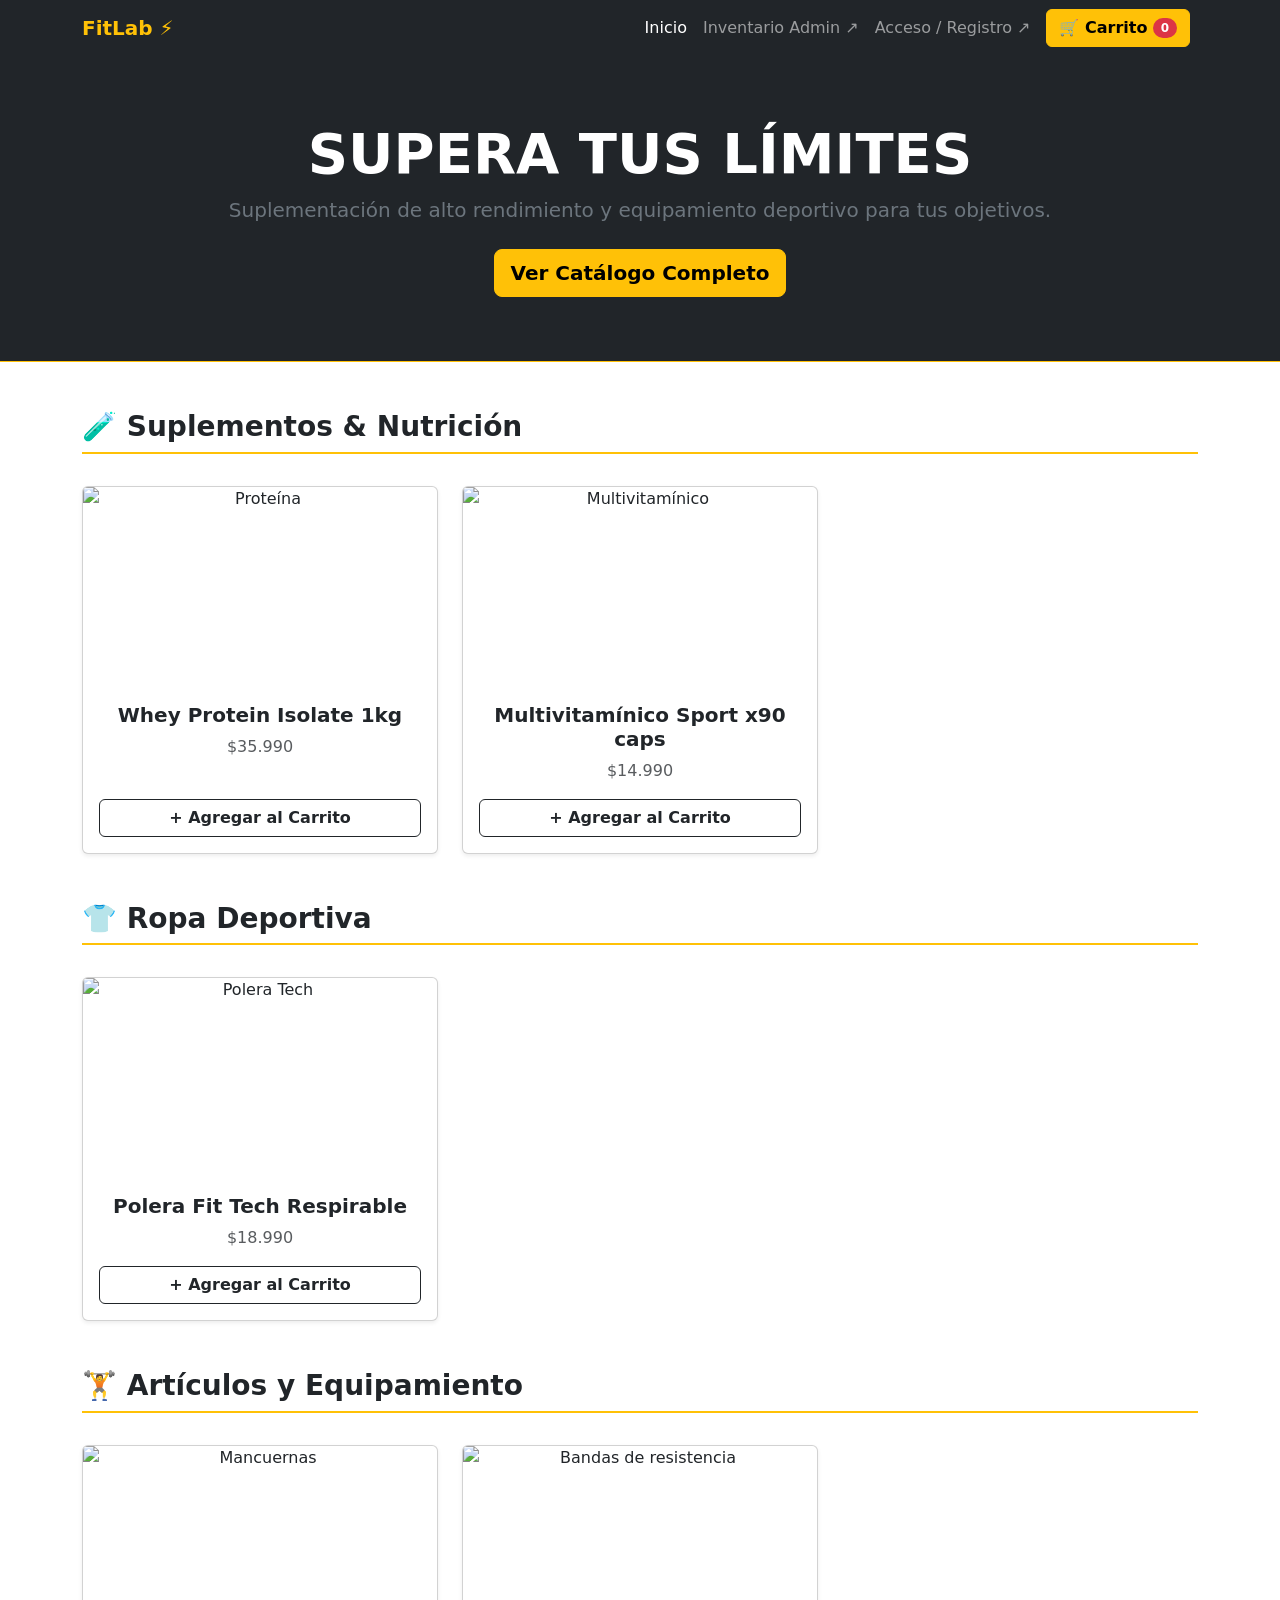
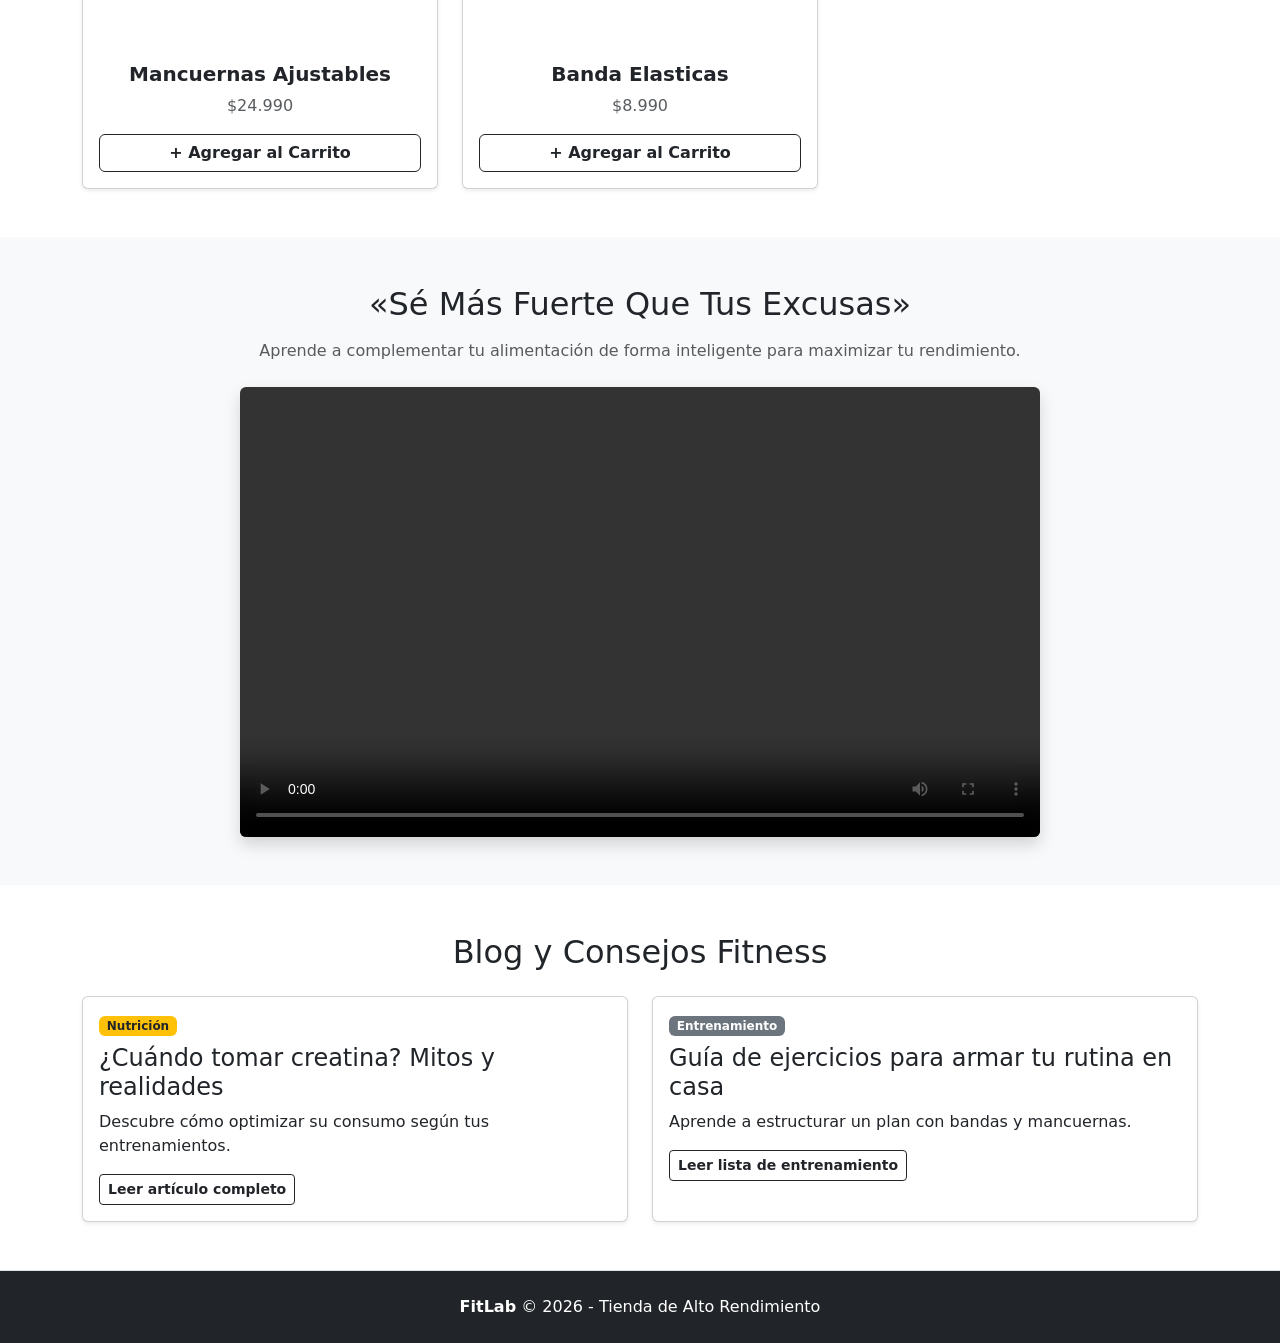
==== index.html @ 2abd2642 "pagina principal index" ====
<!DOCTYPE html>
<html lang="es">
<head>
  <meta charset="UTF-8">
  <meta name="viewport" content="width=device-width, initial-scale=1.0">
  <title>FitLab - Suplementos y Equipamiento Deportivo</title>
  <link href="https://cdn.jsdelivr.net/npm/bootstrap@5.3.0/dist/css/bootstrap.min.css" rel="stylesheet">
  <link rel="stylesheet" href="estilos.css">
</head>
<body>

  <!-- BARRA DE NAVEGACIÓN -->
  <header class="sticky-top">
    <nav class="navbar navbar-expand-lg navbar-dark bg-dark">
      <div class="container">
        <a class="navbar-brand fw-bold text-warning" href="index.html">FitLab ⚡</a>
        
        <div class="d-flex align-items-center order-lg-last ms-2">
          <button class="btn btn-warning position-relative fw-bold me-2" data-bs-toggle="modal" data-bs-target="#modalCarrito">
            🛒 Carrito <span id="contadorCarrito" class="badge bg-danger rounded-pill">0</span>
          </button>
        </div>

        <button class="navbar-toggler" type="button" data-bs-toggle="collapse" data-bs-target="#menuNavegacion">
          <span class="navbar-toggler-icon"></span>
        </button>

        <div class="collapse navbar-collapse" id="menuNavegacion">
          <ul class="navbar-nav ms-auto">
            <li class="nav-item"><a class="nav-link active" href="index.html">Inicio</a></li>
            <li class="nav-item"><a class="nav-link" href="admin.html" target="_blank">Inventario Admin ↗</a></li>
            <li class="nav-item"><a class="nav-link" href="contacto.html" target="_blank">Acceso / Registro ↗</a></li>
          </ul>
        </div>
      </div>
    </nav>
  </header>

  <main>
    <!-- BANNER PRINCIPAL -->
    <section class="bg-dark text-white text-center py-5 border-bottom border-warning">
      <div class="container my-3">
        <h1 class="display-4 fw-bold">SUPERA TUS LÍMITES</h1>
        <p class="lead text-secondary">Suplementación de alto rendimiento y equipamiento deportivo para tus objetivos.</p>
        <a href="#catalogo" class="btn btn-warning btn-lg fw-bold mt-2">Ver Catálogo Completo</a>
      </div>
    </section>

    <!-- CATÁLOGO ESTRUCTURADO POR CATEGORÍAS -->
    <section id="catalogo" class="container my-5">
      
      <!-- CATEGORÍA 1: SUPLEMENTOS -->
      <div class="mb-5">
        <h3 class="border-bottom border-2 border-warning pb-2 fw-bold text-dark">🧪 Suplementos & Nutrición</h3>
        <div class="row g-4 mt-1">
          <div class="col-md-4">
            <div class="card h-100 shadow-sm text-center">
              <img src="https://encrypted-tbn0.gstatic.com/images?q=tbn:ANd9GcQ3DtXcfK0dfOp_JgwBEclpJKGkuHUFz30SFo-NRhfrbA&s" class="card-img-top" style="height: 200px; object-fit: cover;" alt="Proteína">
              <div class="card-body d-flex flex-column">
                <h5 class="card-title fw-bold">Whey Protein Isolate 1kg</h5>
                <p class="card-text text-muted">$35.990</p>
                <button type="button" class="btn btn-outline-dark mt-auto fw-bold" onclick="agregarAlCarrito('Whey Protein Isolate 1kg', 35990)">+ Agregar al Carrito</button>
              </div>
            </div>
          </div>

          <div class="col-md-4">
            <div class="card h-100 shadow-sm text-center">
              <img src="https://encrypted-tbn0.gstatic.com/images?q=tbn:ANd9GcQSKsHjhHWPt-1_piMyzGfbk8ulFjFFsrarSpPccMQjFA&s" class="card-img-top" style="height: 200px; object-fit: cover;" alt="Multivitamínico">
              <div class="card-body d-flex flex-column">
                <h5 class="card-title fw-bold">Multivitamínico Sport x90 caps</h5>
                <p class="card-text text-muted">$14.990</p>
                <button type="button" class="btn btn-outline-dark mt-auto fw-bold" onclick="agregarAlCarrito('Multivitamínico Sport x90 caps', 14990)">+ Agregar al Carrito</button>
              </div>
            </div>
          </div>
        </div>
      </div>

      <!-- CATEGORÍA 2: ROPA DEPORTIVA -->
      <div class="mb-5">
        <h3 class="border-bottom border-2 border-warning pb-2 fw-bold text-dark">👕 Ropa Deportiva</h3>
        <div class="row g-4 mt-1">
          <div class="col-md-4">
            <div class="card h-100 shadow-sm text-center">
              <img src="https://encrypted-tbn0.gstatic.com/images?q=tbn:ANd9GcQh8LLamIJb3T5xc6M9GesXdYrQ4Yxww78-gfzJeJhRVA&s=10" class="card-img-top" style="height: 200px; object-fit: cover;" alt="Polera Tech">
              <div class="card-body d-flex flex-column">
                <h5 class="card-title fw-bold">Polera Fit Tech Respirable</h5>
                <p class="card-text text-muted">$18.990</p>
                <button type="button" class="btn btn-outline-dark mt-auto fw-bold" onclick="agregarAlCarrito('Polera Fit Tech Respirable', 18990)">+ Agregar al Carrito</button>
              </div>
            </div>
          </div>
        </div>
      </div>

      <!-- CATEGORÍA 3: ARTÍCULOS Y EQUIPAMIENTO -->
      <div class="mb-5">
        <h3 class="border-bottom border-2 border-warning pb-2 fw-bold text-dark">🏋️ Artículos y Equipamiento</h3>
        <div class="row g-4 mt-1">
          <div class="col-md-4">
            <div class="card h-100 shadow-sm text-center">
              <img src="https://encrypted-tbn0.gstatic.com/images?q=tbn:ANd9GcQpKcszuhTHQ_EmpK_VbNjl6b6m8hwo1CrJa8etzljhJZ6BGI9QfKmuaTNL&s=10" class="card-img-top" style="height: 200px; object-fit: cover;" alt="Mancuernas">
              <div class="card-body d-flex flex-column">
                <h5 class="card-title fw-bold">Mancuernas Ajustables</h5>
                <p class="card-text text-muted">$24.990</p>
                <button type="button" class="btn btn-outline-dark mt-auto fw-bold" onclick="agregarAlCarrito('Mancuernas Ajustables', 24990)">+ Agregar al Carrito</button>
              </div>
            </div>
          </div>

          <div class="col-md-4">
            <div class="card h-100 shadow-sm text-center">
              <img src="https://encrypted-tbn2.gstatic.com/shopping?q=tbn:ANd9GcQlq8yjCNd8DN6vzNfEqVK5a_1m1zzNufAS0HMdv0c6SbS5mLOw-gEHQORoLAT_-0lL0MBGVAH2o4rLbHAhNaYFud9FGQsfOqqQXYoJMIp4y0tb-DWp7Hhm" class="card-img-top" style="height: 200px; object-fit: cover;" alt="Bandas de resistencia">
              <div class="card-body d-flex flex-column">
                <h5 class="card-title fw-bold">Banda Elasticas</h5>
                <p class="card-text text-muted">$8.990</p>
                <button type="button" class="btn btn-outline-dark mt-auto fw-bold" onclick="agregarAlCarrito('Banda de Resistencia Alta', 8990)">+ Agregar al Carrito</button>
              </div>
            </div>
          </div>
        </div>
      </div>

    </section>

  <!-- SECCIÓN DE VIDEO EDUCATIVO (REPRODUCTOR DIRECTO HTML5) -->
<!-- SECCIÓN DE VIDEO EDUCATIVO LOCAL -->
<section class="bg-light py-5">
  <div class="container text-center">
    <h2 class="mb-3">«Sé Más Fuerte Que Tus Excusas»</h2>
    <p class="text-muted mb-4">Aprende a complementar tu alimentación de forma inteligente para maximizar tu rendimiento.</p>
    
    <div class="ratio ratio-16x9 mx-auto shadow rounded overflow-hidden" style="max-width: 800px;">
      <video controls class="w-100 h-100">
        <source src="167490-837077503_medium.mp4" type="video/mp4">
        Tu navegador no soporta la reproducción de video HTML5.
      </video>
    </div>
  </div>
</section>
    <!-- BLOGS EN MODALES -->
    <section class="container my-5">
      <h2 class="text-center mb-4">Blog y Consejos Fitness</h2>
      <div class="row g-4">
        <article class="col-md-6">
          <div class="card h-100 shadow-sm">
            <div class="card-body">
              <span class="badge bg-warning text-dark mb-2">Nutrición</span>
              <h3 class="card-title h4">¿Cuándo tomar creatina? Mitos y realidades</h3>
              <p class="card-text">Descubre cómo optimizar su consumo según tus entrenamientos.</p>
              <button type="button" class="btn btn-outline-dark btn-sm fw-bold" data-bs-toggle="modal" data-bs-target="#modalBlog1">Leer artículo completo</button>
            </div>
          </div>
        </article>

        <article class="col-md-6">
          <div class="card h-100 shadow-sm">
            <div class="card-body">
              <span class="badge bg-secondary mb-2">Entrenamiento</span>
              <h3 class="card-title h4">Guía de ejercicios para armar tu rutina en casa</h3>
              <p class="card-text">Aprende a estructurar un plan con bandas y mancuernas.</p>
              <button type="button" class="btn btn-outline-dark btn-sm fw-bold" data-bs-toggle="modal" data-bs-target="#modalBlog2">Leer lista de entrenamiento</button>
            </div>
          </div>
        </article>
      </div>
    </section>
  </main>

  <!-- MODALES DEL CARRITO -->
  <div class="modal fade" id="modalCarrito" tabindex="-1">
    <div class="modal-dialog modal-dialog-centered">
      <div class="modal-content">
        <div class="modal-header bg-dark text-white">
          <h5 class="modal-title fw-bold">🛒 Tu Carrito de Compras</h5>
          <button type="button" class="btn-close btn-close-white" data-bs-dismiss="modal"></button>
        </div>
        <div class="modal-body">
          <ul id="listaCarrito" class="list-group mb-3"></ul>
          <div class="d-flex justify-content-between fw-bold h5">
            <span>Total:</span>
            <span id="totalCarrito">$0</span>
          </div>
        </div>
        <div class="modal-footer">
          <button type="button" class="btn btn-secondary" data-bs-dismiss="modal">Seguir Comprando</button>
          <a href="contacto.html" class="btn btn-warning fw-bold">Procesar con Mi Usuario ➔</a>
        </div>
      </div>
    </div>
  </div>

  <!-- MODALES DE BLOG -->
  <div class="modal fade" id="modalBlog1" tabindex="-1">
    <div class="modal-dialog modal-dialog-centered">
      <div class="modal-content">
        <div class="modal-header bg-dark text-white">
          <h5 class="modal-title">¿Cuándo tomar creatina?</h5>
          <button type="button" class="btn-close btn-close-white" data-bs-dismiss="modal"></button>
        </div>
        <div class="modal-body">
          <p><strong>Mito:</strong> "Debes tomarla inmediatamente antes de entrenar".</p>
          <p><strong>Realidad:</strong> Funciona por acumulación muscular. Toma de 3g a 5g diarios todos los días.</p>
        </div>
      </div>
    </div>
  </div>

  <div class="modal fade" id="modalBlog2" tabindex="-1">
    <div class="modal-dialog modal-dialog-centered">
      <div class="modal-content">
        <div class="modal-header bg-dark text-white">
          <h5 class="modal-title">Rutina en Casa</h5>
          <button type="button" class="btn-close btn-close-white" data-bs-dismiss="modal"></button>
        </div>
        <div class="modal-body">
          <ul>
            <li>Sentadillas - 15 repeticiones</li>
            <li>Push-ups - 12 repeticiones</li>
            <li>Remo con banda - 15 repeticiones</li>
            <li>Plancha - 45 segundos</li>
          </ul>
        </div>
      </div>
    </div>
  </div>

  <footer class="bg-dark text-white text-center py-4 border-top">
    <div class="container">
      <p class="mb-0"><strong>FitLab</strong> &copy; 2026 - Tienda de Alto Rendimiento</p>
    </div>
  </footer>

  <script src="https://cdn.jsdelivr.net/npm/bootstrap@5.3.0/dist/js/bootstrap.bundle.min.js"></script>
  <script src="funciones.js"></script>
</body>
</html>
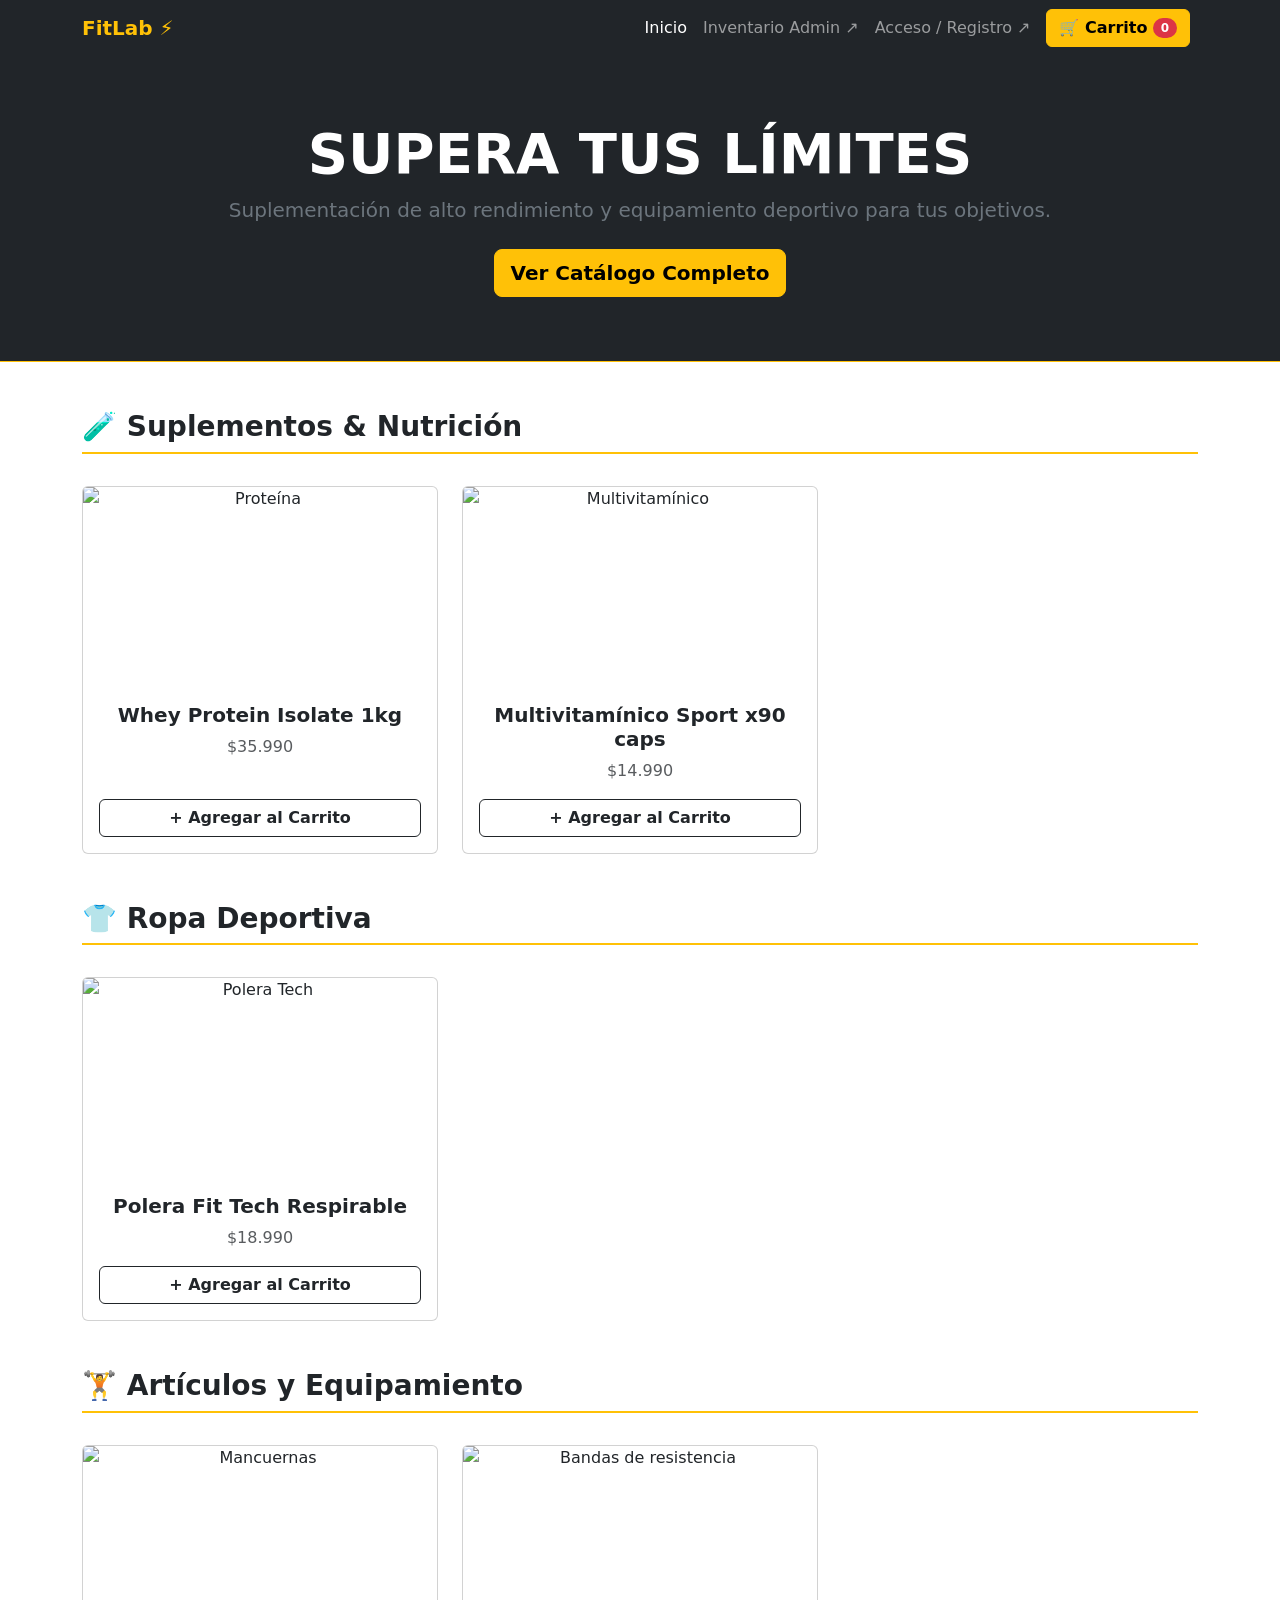
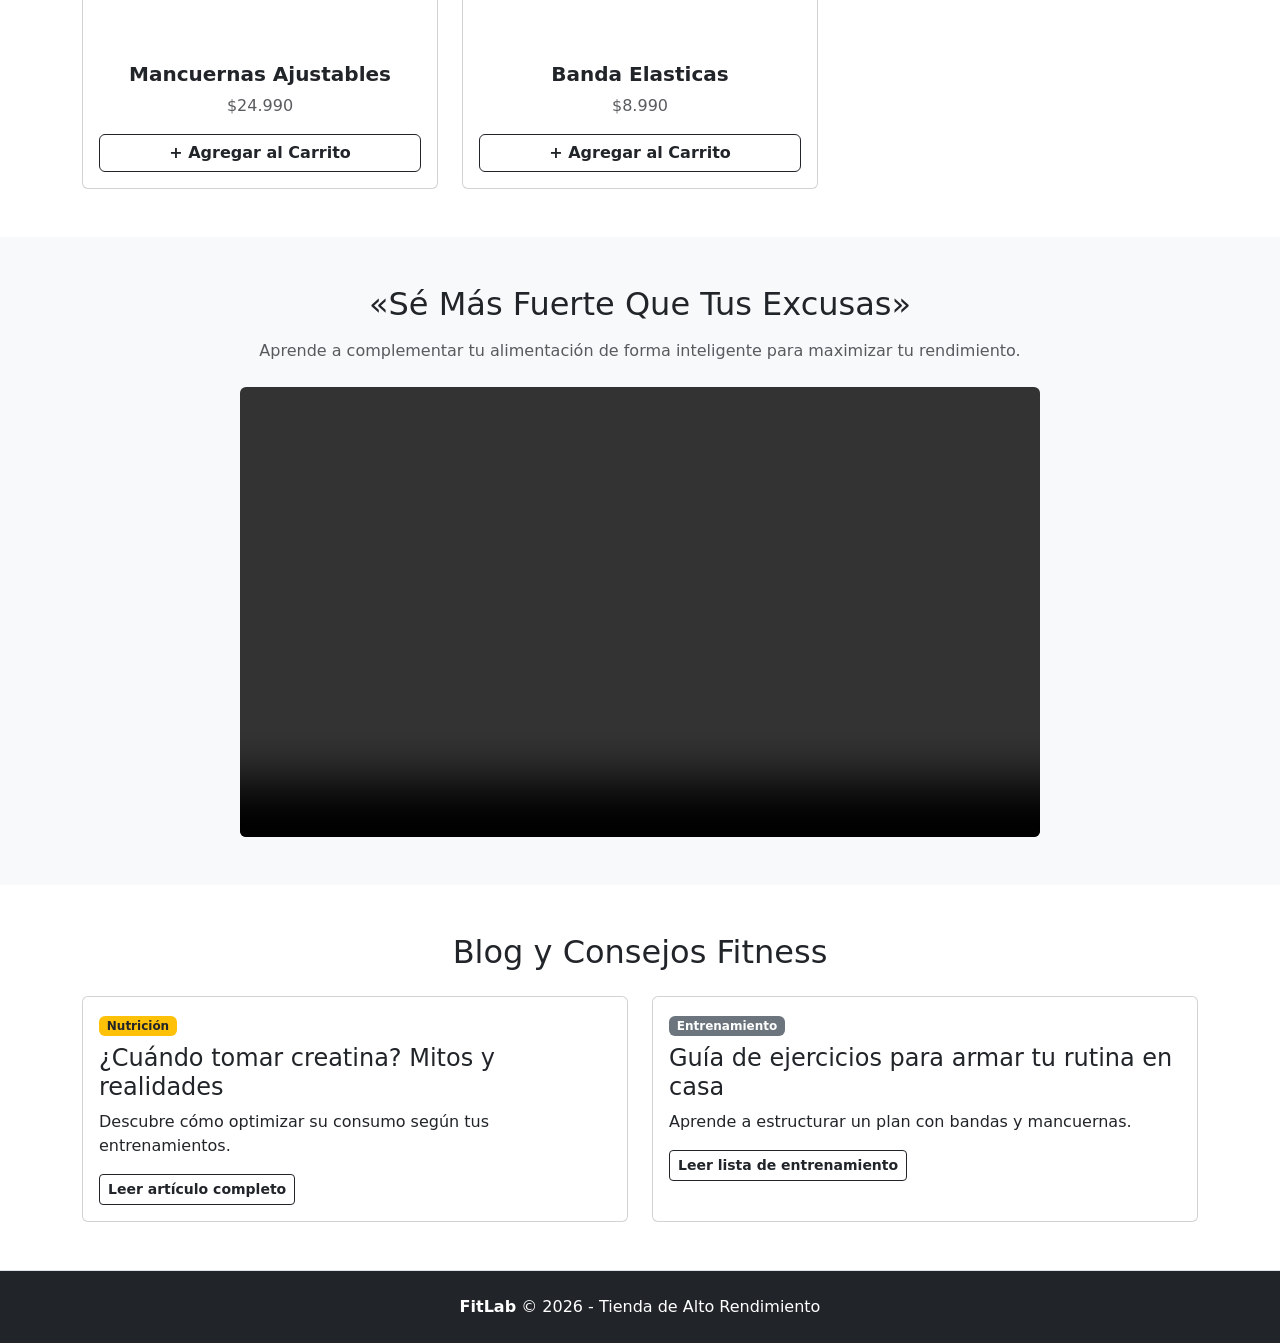
==== commit 32ce8b54: "Crear pagina de acceso y registro de usuarios" ====
--- a/index.html
+++ b/index.html
@@ -54,7 +54,7 @@
         <h3 class="border-bottom border-2 border-warning pb-2 fw-bold text-dark">🧪 Suplementos & Nutrición</h3>
         <div class="row g-4 mt-1">
           <div class="col-md-4">
-            <div class="card h-100 shadow-sm text-center">
+            <div class="card h-100 text-center">
               <img src="https://encrypted-tbn0.gstatic.com/images?q=tbn:ANd9GcQ3DtXcfK0dfOp_JgwBEclpJKGkuHUFz30SFo-NRhfrbA&s" class="card-img-top" style="height: 200px; object-fit: cover;" alt="Proteína">
               <div class="card-body d-flex flex-column">
                 <h5 class="card-title fw-bold">Whey Protein Isolate 1kg</h5>
@@ -65,7 +65,7 @@
           </div>
 
           <div class="col-md-4">
-            <div class="card h-100 shadow-sm text-center">
+            <div class="card h-100 text-center">
               <img src="https://encrypted-tbn0.gstatic.com/images?q=tbn:ANd9GcQSKsHjhHWPt-1_piMyzGfbk8ulFjFFsrarSpPccMQjFA&s" class="card-img-top" style="height: 200px; object-fit: cover;" alt="Multivitamínico">
               <div class="card-body d-flex flex-column">
                 <h5 class="card-title fw-bold">Multivitamínico Sport x90 caps</h5>
@@ -82,7 +82,7 @@
         <h3 class="border-bottom border-2 border-warning pb-2 fw-bold text-dark">👕 Ropa Deportiva</h3>
         <div class="row g-4 mt-1">
           <div class="col-md-4">
-            <div class="card h-100 shadow-sm text-center">
+            <div class="card h-100 text-center">
               <img src="https://encrypted-tbn0.gstatic.com/images?q=tbn:ANd9GcQh8LLamIJb3T5xc6M9GesXdYrQ4Yxww78-gfzJeJhRVA&s=10" class="card-img-top" style="height: 200px; object-fit: cover;" alt="Polera Tech">
               <div class="card-body d-flex flex-column">
                 <h5 class="card-title fw-bold">Polera Fit Tech Respirable</h5>
@@ -99,7 +99,7 @@
         <h3 class="border-bottom border-2 border-warning pb-2 fw-bold text-dark">🏋️ Artículos y Equipamiento</h3>
         <div class="row g-4 mt-1">
           <div class="col-md-4">
-            <div class="card h-100 shadow-sm text-center">
+            <div class="card h-100 text-center">
               <img src="https://encrypted-tbn0.gstatic.com/images?q=tbn:ANd9GcQpKcszuhTHQ_EmpK_VbNjl6b6m8hwo1CrJa8etzljhJZ6BGI9QfKmuaTNL&s=10" class="card-img-top" style="height: 200px; object-fit: cover;" alt="Mancuernas">
               <div class="card-body d-flex flex-column">
                 <h5 class="card-title fw-bold">Mancuernas Ajustables</h5>
@@ -110,7 +110,7 @@
           </div>
 
           <div class="col-md-4">
-            <div class="card h-100 shadow-sm text-center">
+            <div class="card h-100 text-center">
               <img src="https://encrypted-tbn2.gstatic.com/shopping?q=tbn:ANd9GcQlq8yjCNd8DN6vzNfEqVK5a_1m1zzNufAS0HMdv0c6SbS5mLOw-gEHQORoLAT_-0lL0MBGVAH2o4rLbHAhNaYFud9FGQsfOqqQXYoJMIp4y0tb-DWp7Hhm" class="card-img-top" style="height: 200px; object-fit: cover;" alt="Bandas de resistencia">
               <div class="card-body d-flex flex-column">
                 <h5 class="card-title fw-bold">Banda Elasticas</h5>
@@ -131,7 +131,7 @@
     <h2 class="mb-3">«Sé Más Fuerte Que Tus Excusas»</h2>
     <p class="text-muted mb-4">Aprende a complementar tu alimentación de forma inteligente para maximizar tu rendimiento.</p>
     
-    <div class="ratio ratio-16x9 mx-auto shadow rounded overflow-hidden" style="max-width: 800px;">
+    <div class="ratio ratio-16x9 mx-auto rounded overflow-hidden" style="max-width: 800px;">
       <video controls class="w-100 h-100">
         <source src="167490-837077503_medium.mp4" type="video/mp4">
         Tu navegador no soporta la reproducción de video HTML5.
@@ -144,7 +144,7 @@
       <h2 class="text-center mb-4">Blog y Consejos Fitness</h2>
       <div class="row g-4">
         <article class="col-md-6">
-          <div class="card h-100 shadow-sm">
+          <div class="card h-100">
             <div class="card-body">
               <span class="badge bg-warning text-dark mb-2">Nutrición</span>
               <h3 class="card-title h4">¿Cuándo tomar creatina? Mitos y realidades</h3>
@@ -155,7 +155,7 @@
         </article>
 
         <article class="col-md-6">
-          <div class="card h-100 shadow-sm">
+          <div class="card h-100">
             <div class="card-body">
               <span class="badge bg-secondary mb-2">Entrenamiento</span>
               <h3 class="card-title h4">Guía de ejercicios para armar tu rutina en casa</h3>
